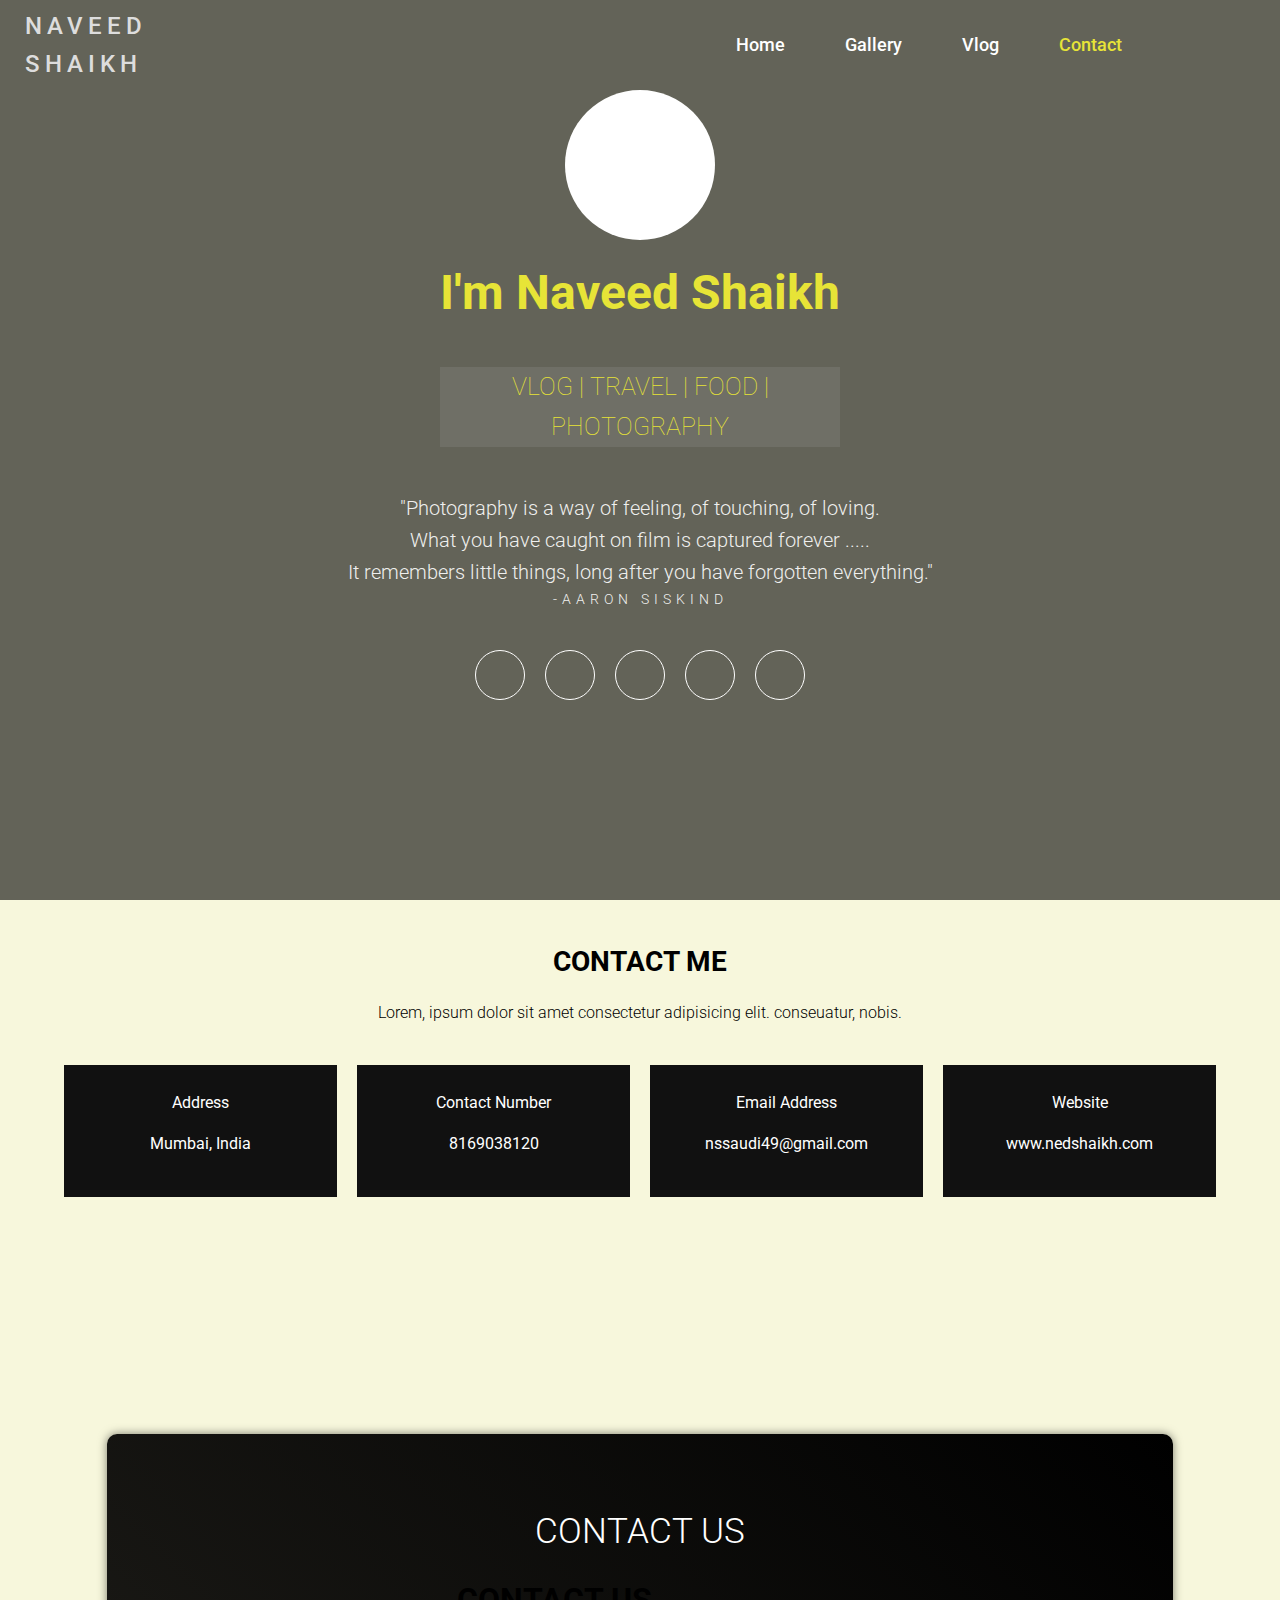
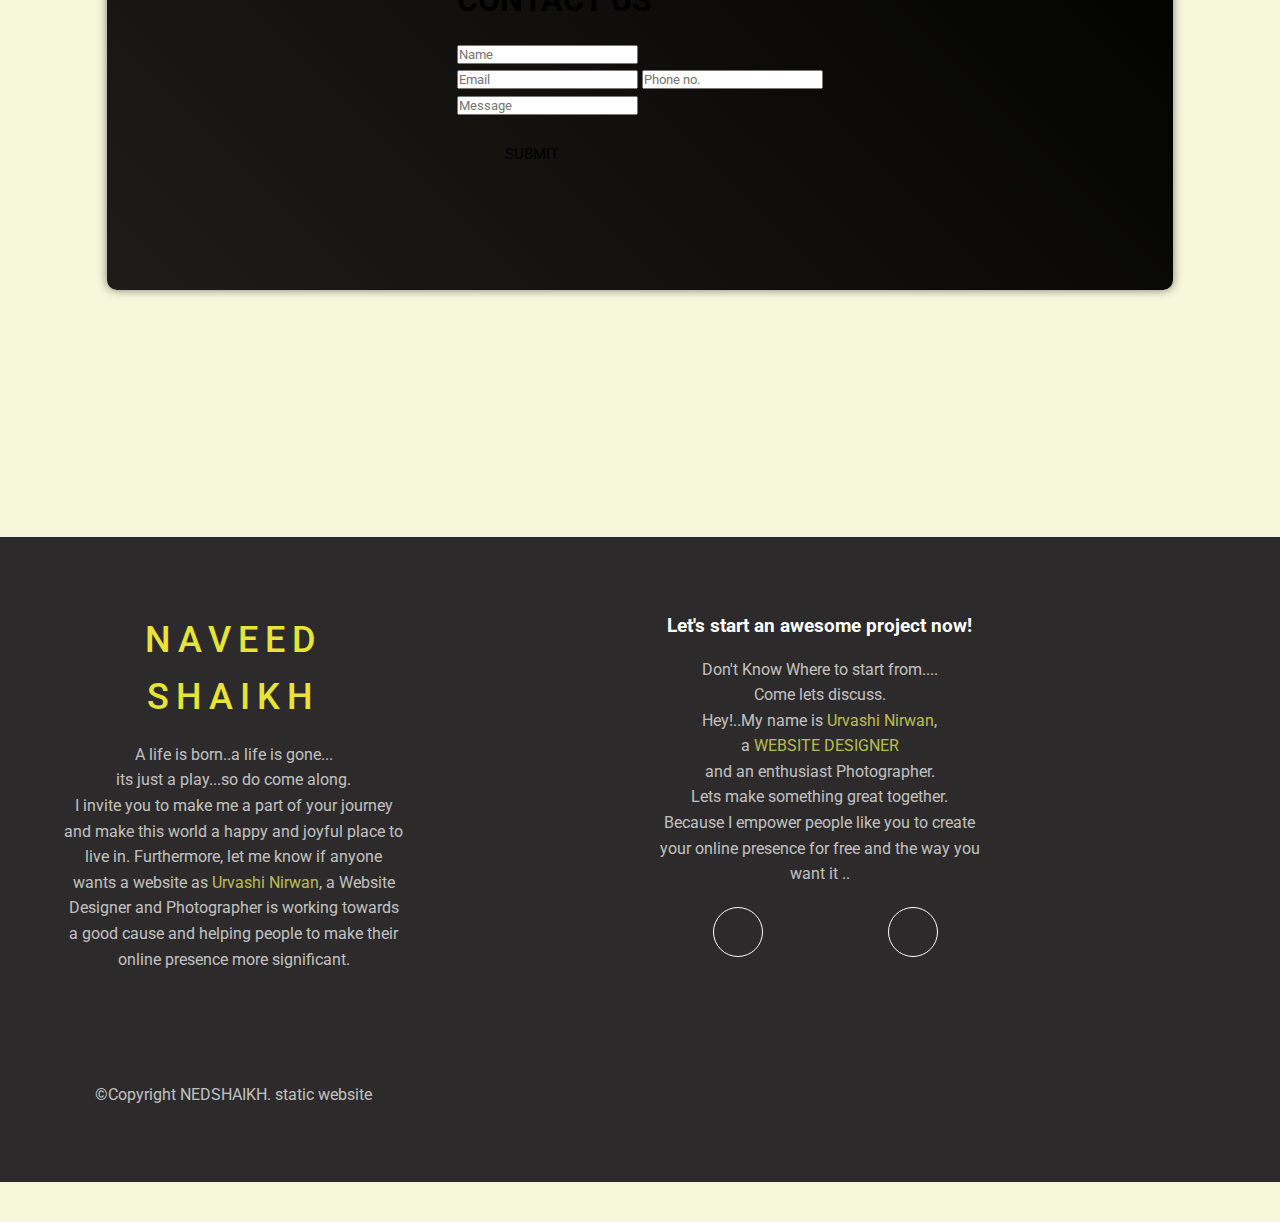
==== main/contact.html @ 2aa18879 "Add files via upload" ====
<!DOCTYPE html>
<html lang="en">
<head>
    <meta charset="UTF-8">
    <meta http-equiv="X-UA-Compatible" content="IE-edge">
    <meta name="viewport" content="width=device-width, initial-scale=1.0">
    <link rel="stylesheet" href="style.css">
    <link href="https://stackpath.bootstrapcdn.com/bootstrap/4.5.2/css/bootstrap.min.css">
    <script src="https://use.fontawesome.com/releases/v5.15.1/js/all.js" data-auto-replace-svg="nest"></script>
    <link rel="stylesheet" href="simplelightbox-master/dist/simple-lightbox.css">
    <scripttype="text/javascript"src="https://cdn.jsdelivr.net/npm/emailjs-com@2/dist/email.min.js"></script>
    <scripttype="text/javascript">
    </script>
    <script type="text/javascript">
        window.onload = function() {
            document.getElementById('contact-form').addEventListener('submit', function(event) {
                event.preventDefault();
                // generate a five digit number for the contact_number variable
                this.contact_number.value = Math.random() * 100000 | 0;
                // these IDs from the previous steps
                emailjs.sendForm('contact_service', 'contact_form', this)
                    .then(function() {
                        console.log('SUCCESS!');
                    }, function(error) {
                        console.log('FAILED...', error);
                    });
            });
        }
    </script>
    <title>Photography website </title>
</head>
<body>

    <!--header-->
    <header class="header">
        <div class="nav-section">
            <div class="brand-and-navBtn">
                 <span class="brand-name">
                    NAVEED SHAIKH
                 </span>
                 <span class="navBtn flex">
                    <i class="fas fa-bars"></i>
                 </span>
            </div>

            <!--navigation menu-->
            <nav class="top-nav">
                <ul>
                    <li><a href="index.html" >Home</a></li>
                    <li><a href="gallery.html" >Gallery</a></li>
                    <li><a href="vlog.html">Vlog</a></li>
                    <li><a href="contact.html" class="active">Contact</a></li>
                </ul>
            </nav>
            <span class="search-icon">
                <i class="fas fa-search"></i>
            </span>
        </div>

        <div class="container about">
            <div class="about-content">
                <div class="about-img flex">
                    <img src="images/dslr.jpeg" alt="photographer img">
                </div>
                <h2> I'm Naveed Shaikh</h2>
                <h3>VLOG | TRAVEL | FOOD | PHOTOGRAPHY </h3>
                <blockquote>
                    "Photography is a way of feeling, of touching, of loving.<br> What you have caught on film is captured forever .....<br> It remembers little things, long after you have forgotten everything."
                <span> -Aaron Siskind</span>
                </blockquote>
            </div>

            <div class="social-icons">
                <ul>
                    <li>
                        <a href="https://www.youtube.com/redirect?event=channel_description&redir_token=[base64]&q=https%3A%2F%2Fwww.facebook.com%2Fnaveed.shaikh.7399786"><i class="fab fa-facebook"></i></a>
                    </li>
                    <li>
                        <a href="https://instagram.com/nedshaikh001?igshid=13ucnyehklk3j"><i class="fab fa-instagram"></i></a>
                    </li>
                    <li>
                        <a href="https://www.youtube.com/channel/UCHFwJoXfTNstQt2QRlYrddA"><i class="fab fa-youtube"></i></a>
                    </li>
                    <li>
                        <a href="https://twitter.com/iamned001?s=08"><i class="fab fa-twitter"></i></a>
                    </li>
                    <li>
                        <a href="mailto:nssaudi49@gmail.com"><i class="fas fa-envelope"></i></a>
                    </li>
                </ul>
            </div>
        </div>
    </header>
    <!--end of header-->

     <!--main-->
     <section class="section-five">
     <div class="container">
        <div class="contact-top">
            <h3>CONTACT ME</h3>
            <p> Lorem, ipsum dolor sit amet consectetur 
             adipisicing elit. conseuatur, nobis.</p>
       </div>
       
       <div class="contact-middle">
            <div>
                <span class="contact-icon">
                 <i class="fas fa-map-signs"></i>
                </span>
                <span>Address</span>
                <p><a href="https://goo.gl/maps/6Jg5bJW5Yo6ooyvH7">Mumbai, India</a></p>
            </div>

            <div>
                <span class="contact-icon">
                 <i class="fas fa-phone"></i>
                </span>
                <span>Contact Number</span>
                <a class="phone" href="tel:8169038120"><p>8169038120</p></a>
            </div>

            <div>
                <span class="contact-icon">
                 <i class="fas fa-paper-plane"></i>
                </span>
                <span>Email Address</span>
                <p><a href="mailto:nssaudi49@gmail.com">nssaudi49@gmail.com</a></p>
            </div>
            
            <div>
                <span class="contact-icon">
                 <i class="fas fa-globe"></i>
                </span>
                <span>Website</span>
                <p>www.nedshaikh.com</p>
            </div>
       </div>
    </div>
    
       <div class="contaniner">
           <div class="form_container">
            <div class="heading">
                <h2>Contact us</h2>
            </div>

            
            <div class="login-box">
                <h1>CONTACT US</h1>
                    <div class="textbox">
                       <i class="fa fa-user" aria-hidden="true"></i>
                    <input type="text" name="" value="" placeholder="Name" required="required">
                    </div>
                
                    <div class="textbox">
                        <i class="fas fa-envelope" aria-hidden="true"></i>
                    <input type="email" name="" value="" placeholder="Email" required="required>
                    </div>

                    <div class="textbox">
                        <i class="fa fa-phone" aria-hidden="true"></i>
                    <input type="tel" name="" value="" placeholder="Phone no.">
                    </div>

                    <div class="textbox">
                        <i class="fas fa-edit" aria-hidden="true"></i>
                    <input type="text" name="" value="" placeholder="Message">
                    </div>
                
                <input class="btn" type="button" name="" value="Submit" placeholder="">
                  
                    
                </div>
                
                <!--<form>
                <div class="input_box">
                   <span class="icon"><i class="fa fa-user"></i></span>
                   <input type="text" name="" placeholder="Name" required="required">
                </div>

                <div class="input_box">
                    <span class="icon"><i class="fas fa-envelope"></i></span>
                    <input type="email" name="" placeholder="Email" required="required">
                 </div>

                 <div class="input_box">
                    <span class="icon"><i class="fa fa-phone"></i></span>
                    <input type="tel" name="" placeholder="phone no." required="required">
                 </div>

                 <div class="input_box">
                    <span class="icon"><i class="fa fa-edit"></i></span>
                    <textarea rows="5" type="text" placeholder="Message" required="required"></textarea>
                 </div>
                 
                 <div class="submit">
                    <button type="submit">SUBMIT</button>
                 </div>


            </form>-->
           </div>

       </div>    

        
        
     
        
    <!--end of main-->

    <!--footer-->
        <footer class="footer">
            <footer class="footer-container container">
                <div>
                    <h2>NAVEED SHAIKH</h2>
                    <p>A life is born..a life is gone...<br> its just a play...so do come along.<br>I invite you to make me a part 
                        of your journey and make this world a happy and joyful place to live in. Furthermore, let me know if anyone wants a website as <a href="https://www.instagram.com/_minirwan_photography/"><span>Urvashi Nirwan</span></a>, a Website Designer and Photographer is working towards a good cause and helping people to make their online presence more significant. </p>
                </div>
                <div>
                   <!-- <div class="container about">
                        <div class="about-content">
                            <div class="about-img flex">
                                <img src="images/1.jpg" alt="Website designer img">
                            </div>
                            </div>
                            </div>-->
                     <h3>Let's start an awesome project now!</h3>
                    <p>Don't Know Where to start from....<br>Come lets discuss.<br>
                        Hey!..My name is <span>Urvashi Nirwan</span>,<br> a <span>WEBSITE DESIGNER</span> <br>and an enthusiast Photographer.<br>
                        Lets make something great together.<br> Because I empower people like you to create<br> your online presence for free and the way you want it ..</p>
                    
                    <div class="icons">
                        <ul>
                        <li><a href="https://www.instagram.com/_minirwan_photography/"><i class="fab fa-instagram"></i></a></li>
                        <li><a href="mailto:urvashinirwan6@gmail.com"><i class="fas fa-envelope"></i></a></li>
                        </ul>
                    </div>
                </div>
                 <div>
                    <p>&copy;Copyright NEDSHAIKH. static website</p>
                </div>
            </footer>
        </footer>
    <!--end of footer-->
    

    <script src="script.js"></script>
</body>
</html>



















<!--
We Believe Great Designs
Make Great Business
Professional creativity clean featured website templates for your business. Let's start an awesome project now.
Don't Know Where to start from
Join Us
Lets make something great together
We empower the people like you to create your online presence for free and exactly the way you want it .
I believe in passionate people . No matter hoe their background and years of experience.
.contact-top{
    text-align: center;
}
.contact-top h3{
    font-size: 28px;
}
.contact-top p{
    font-weight: 300;
    width: 70%;
    margin: 0 auto;
}
.contact-middle div{
    text-align: center;
    padding: 25px 0;
    background: var(--dark);
    color: #fff;
}
.contact-middle div a
{
    color: #fff;
    text-decoration: none;
}
.contact-middle div span
{
    display: block;
}
.contact-icon
{
    font-size: 30px;
}
.contact-middle div span:nth-child(2)
{
    font-size: 18px;
    font-weight: bold;
}
.contact-middle div p
{
    font-weight: 300;
    opacity: 0.7;
}
.contact-bottom
{
    margin-top: 50px!important;
    background-color: #000000;
}
.contact-bottom .form
{
    padding: 0 20px;
}-->
 <!--<div class="contact-bottom">   
            </div>
            <section class="section-one">
                <div class="container">
                    <div class="sec-one-left">
                        <form class="form">
                            <input type="text" placeholder="Your Name">
                            <input type="email" placeholder="Your Email">
                            <input type="text" placeholder="Subject">
                            <textarea rows="" placeholder="Message">
                            </textarea>
                            <input type="submit" class="btn" value="Send Message">
                          </form> 
                    </div>  
                    </div>
                </section>
            
            
            .contaniner
{
    width: 100%;
    height:100vh ;
    display: flex;
    justify-content: center;
    align-items: center;
    background-image: linear-gradient(rgba(0,0,0,0.5)),(rgba(56, 53, 53, 0.5));
    background-size: cover;
    background-position: center;
}
.contaniner .form_container
{
    padding: 150px 350px 100px 350px;
    background-image: linear-gradient(45deg, rgb(29, 28, 24), #000);
    border-radius:10px ;
    box-shadow: 0 0 10px 0 rgba(0, 0, 0, 0.5);
    margin-bottom: 50px;
}
.contaniner .form_container .heading h2
{
    text-align: center;
    text-transform: uppercase;
    font-size: 35px;
    margin-top:-80px;
    font-weight: 300;
    color: #fff;
}
.contaniner .form_container .input_box
{
    width:100%;
    background: transparent;
    border: 2px solid rgb(219, 219, 219);
    color:#fff;
    margin-bottom: 20px;
    font-size: 13px;
    padding: 4px 0px 4px 25px;
    height: 33px;
    transition: 0.8s all;
    border: none;
}
.contaniner .form_container .input_box textarea
{
    background: transparent;
    width: 100%;
    border: none;
    border-bottom: 2px solid rgb(219, 219, 219);
    color: #fff;
    margin-bottom: 20px;
     font-size: 13px;
    padding: 4px 0px 4px 25px;
    transition: 0.8s all;
}
.contaniner .form_container .input_box:focus,
.contaniner .form_container .input_box textarea:focus
{
    outline: none;
    border-color: #fff;
}
.contaniner .form_container .input_box .icon
{
    height: 33px;
    color: #fff;
    line-height: 33px;
    margin-bottom: 50px;
}
.contaniner .form_container.submit
{
    border: none;
    outline: none;
    width: 100%;
    color: #555;
    text-transform: uppercase;
    font-weight: bold;
    cursor: pointer;
    margin: auto;
    text-align: right;
}-->
---- main/style.css ----
@import url('https://fonts.googleapis.com/css2?family=Roboto:wght@300;400;500;700&display=swap');

:root
{
        --white:#ddd;
        --dark:#111;
        --darkGrey:#474b4f;
        --lightGrey:#6b6e70;
        --lightyellow: rgb(231, 228, 55);
        --darkGreen: #f4f768;
        --transition: all 0.5 ease;
}

*
{
    padding:0;
    margin: 0;
    box-sizing: border-box;
    font-family: 'Roboto', sans-serif;
}
body
{
    line-height: 1.6;
    background-color: #f7f7dc;
}
img
{
    width: 100%;
    display: block;
}
ul li
{
    list-style: none;
}
a
{
    text-decoration: none;
    color: #000;
}
h1, h2, h3, h4, h5, h6, p
{
    margin:15px 0;
}


/**********************Utility Classes********************************/ 
.flex
{
    display:flex;
    justify-content: center;
    align-items: center;
}
.container
{
    width: 90vw;
    margin: 0 auto;
}
.btn
{
    background: var(--darkyellow);
    display: block;
    border: none;
    width: 150px;
    text-align: center;
    color: var(--darkyellow);
    text-transform: uppercase;
    background: transparent;
    font-size: 15px;
    padding: 12px;
    border: 2px solid var(--darkyellow);
    border-radius: 25px;
    margin: 15px 0;
    transition: var (--transition);
}
.btn:hover
{
    background: var(--darkyellow);
    color: #fff;
}
.active
{
    color: var(--lightyellow)!important;
}

/***************************end of utility classes*************************************/

/*****************************Header styling***********************************/
.header
{
    min-height: 100vh;
    background: linear-gradient(rgba(0,0,0,0.6),rgba(0,0,0,0.6)), url("images/ab.jpg") center/cover no-repeat;
    color: #fff;
}
.top-nav a
{
    color: #fff;
}
.brand-and-navBtn
{
    background:#000;
    position: relative;
    z-index: 999;
    height: 90px;
    display: flex;
    justify-content: space-between;
    align-items: center;
    font-weight: 500;
    font-size: 24px;
    padding: 15px 25px;
    color: var(--white);
}
.brand-name
{
    letter-spacing: 5px;
    cursor: pointer ;
}
.navBtn
{
    width: 40px;
    height: 40px;
    border: 1px solid var(--white);
    cursor: pointer;
}
.navBtn:hover
{
    background:#fff;
    color: #000;
    transition:var(--transition);
}
.top-nav
{
    background: #000;
    transform: translateY(-600px);
    transition: var(--transition);
}
.showNav
{
    transform: translateY(0);
}
.search-icon
{
    display:none ;
}
.top-nav ul li
{
    padding: 10px 0 ;
}
.top-nav ul a 
{
    position: relative;
    font-weight: 500;
    font-size: 18px;
    text-align: center;
    display: block;
}
.top-nav ul a::after
{
    content: "";
    height: 2px;
    width: 0;
    background: var(--lightyellow);
    position: absolute;
    left: 50%;
    bottom: -5px;
    transform: translateX(-50%);
    transition: var(--transition );
}
.top-nav ul a:hover::after
{
    width: 100px;
}
.about
{
    margin-top: -160px;
}
.about-content img 
{
    width: 140px;
    height: 140px;
    border-radius: 50%;
}
.about-img
{
    background: #fff;
    width: 150px;
    height: 150px;
    margin: 0 auto;
    border-radius: 50%;
}
.about-content h2
{
     font-size: 48px;
     text-align: center;
     margin-bottom: 35px;
     color: var(--lightyellow);
}
.about-content h3
{
    color: var(--lightyellow);
    font-size: 25px;
    font-weight: 100;
    background: rgba(225,225,225,0.1);
    width: 400px;
    margin: 35px auto;
    text-align: center;
}
blockquote
{
    font-size: 20px;
    font-weight: 300;
    opacity: 0.9;
    width: 60vw;
    margin: 45px auto 15px auto;
    text-align: center;
}
blockquote span
{
    font-size: 14px;
    text-transform: uppercase;
    color: var(--darkyellow);
    font-weight: 300;
    letter-spacing: 5px;
    display: block;
}
.social-icons
{
    width: 350px;
    margin: 40px auto 0 auto;
    padding-bottom: 30px;
}
.social-icons ul a
{
    color: #fff;
    font-size: 30px;
    display: block;
    width: 50px;
    height: 50px;
    border: 1px solid#fff;
    border-radius: 50%;
    justify-content: center;
    display: flex;
    align-items: center;
    transition: var(--transition);
}
.social-icons ul 
{
    display: flex;
    justify-content: space-around;
}
.social-icons ul a :hover
{
    background:var(--lightyellow );
    border-color: var(--lightyellow);
    color: var(--darkGrey);
    width: 50px;
    border-radius: 25px;
    position: relative;
}

/******************************end of header**********************************/

/******************************main section**********************************/

/***************************index.html*************************************/

/*section one*/
.section-one
{
    margin: 40px 0;
    min-height: 100vh;
}
.sec-one-left
{
    height: 100vh;
    background: url(images/g.jpg) center/cover no-repeat;
    box-shadow: 0px 0px 14px -1px rgba(0,0,0,0.75);
    -webkit-box-shadow: 0px 0px 14px -1px rgba(0,0,0,0.75);
    -moz-box-shadow: 0px 0px 14px -1px rgba(0,0,0,0.75);

}
.sec-one-left div
{
    color: #fff;
    display: flex;
    justify-content: flex-end;
    flex-direction: column;
    padding: 30px;
    height: 100%;
}
.sec-one-left div h3
{
    font-size: 30px;
    opacity: 0.9;
    color: #fff;
}
.sec-one-left div h4
{
    font-size: 20px;
}
.sec-one-right h3
{
    color: var(--lightGrey);
    font-size: 30px;
    font-weight: 500;
}
.sec-one-right >h3
{
    text-align: center;
}
.sec-one-right p
{
    font-weight: 500;
    margin-bottom: 30px;
    color: var(--lightGrey);
}
.work-content
{
    margin: 20px 0;
}
.work-imgs
{
    display: grid;
    grid-template-columns: repeat(2, 1fr);
    grid-column-gap: 20px;
}
.work-img-1
{
    background: linear-gradient(rgba(0,0,0,0), rgba(0,0,0,0.6)), url(images/a.jpg) center/cover no-repeat;
    height: 400px;
    transition: var(--transition);
}
.work-img-2
{
    background: linear-gradient(rgba(0,0,0,0), rgba(0,0,0,0.6)), url(images/b.jpg) center/cover no-repeat;
    height: 400px;
    transition: var(--transition);
}
.work-imgs div:hover
{
    box-shadow: 0 0 8px #000;
    -webkit-box-shadow: 0 0 8px #000;
    -moz-box-shadow: 0 0 8px #000;
}

/*section two*/
.section-two
{
    margin: 40px 0;
}
.section-two h2
{
    text-align: center;
    font-size: 40px;
}
.section-two span
{
    color: var(--darkGrey);
    display: block;
    text-align: center;
    font-size: 26px;
    margin-bottom: 30px;
}
.insta-imgs
{
    display: grid;
    grid-template-columns: repeat(2, 1fr);
}
.insta-imgs >div
{
    position: relative;
    border: 10px solid transparent;
}
.icon-overlay-flex
{
    position: absolute;
    top: 0px;
    left: 0;
    width: 100%;
    height: 100%;
    color: #fff;
    border: 2px solid whitesmoke;
    font-size: 50px;
    background: rgba(41, 41, 38, 0.4);
    opacity: 0;
    transition: var(--transition);
}
.insta-imgs > div:hover .icon-overlay-flex
{
    opacity: 1 ;
}

/*************************end of index***************************************/



/***************************gallery.html*************************************/

/*section three*/
.section-three
{
    margin: 40px 0;
}
.single-img
{
    position: relative;
    margin: 10px;
}
.single-img-content
{
    position: absolute;
    bottom: 0;
    left: 0;
    right: 0;
    color: #fff;
    padding: 5px 30px;
    background-color: rgba(0, 0, 0, 0.7);
}
.single-img-content h3
{
    font-size: 18px;
    font-weight: 300;
    text-transform: uppercase;

}

/*************************end of gallery.html***************************************/


/*******************************blog.html*********************************/

/*********section four***************/
.section-four
{
    margin: 20px 0;
}
.blog
{
    margin: 20px;
}
.blog-content
{
   background: var(--dark);
   border:solid 1.5px var(--darkyellow);
   width: 360px;
   height:105px;
}
.blog-content p
{
    padding: 8px;
    color:#fff;
}
.blog-span
{
    display: block;
}
.badge
{
    background: var(--lightyellow);
    width: 100px;
    padding: 5px 0;
    color:#fff;
    border-radius: 5px 0;
    text-align: center;
    margin-bottom: 8px;
}

.misc-info
{
    font-size: 14px;
    color: #fff;
    margin-top: 16px;
}
.blog-title
{
    font-size: 20px;
    font-weight: 900;
}
.blog-text
{
    font-weight: 300;
}

/*******************************end of blog.html*********************************/

/*******************************contact.html*********************************/

/*****section five*******/
.section-five{
    margin: 40px 0;
}
.section-five .container div{
    margin: 20px 0;
}
.contact-top{
    text-align: center;
}
.contact-top h3{
    font-size: 28px;
}
.contact-top p{
    font-weight: 300;
    width: 70%;
    margin: 0 auto;
}
.contact-middle div{
    text-align: center;
    padding: 25px 0;
    background: var(--dark);
    color: #fff;
}
.contact-middle div a
{
    color: #fff;
    text-decoration: none;
}
.contact-middle div span
{
    display: block;
}



.contaniner
{
    width: 100%;
    height:100vh ;
    display: flex;
    justify-content: center;
    align-items: center;
    background-image: linear-gradient(rgba(0,0,0,0.5)),(rgba(56, 53, 53, 0.5));
    background-size: cover;
    background-position: center;
}
.contaniner .form_container
{
    padding: 150px 350px 100px 350px;
    background-image: linear-gradient(45deg, rgb(29, 28, 24), #000);
    border-radius:10px ;
    box-shadow: 0 0 10px 0 rgba(0, 0, 0, 0.5);
    margin-bottom: 50px;
}
.contaniner .form_container .heading h2
{
    text-align: center;
    text-transform: uppercase;
    font-size: 35px;
    margin-top:-80px;
    font-weight: 300;
    color: #fff;
}
.contaniner .form_container .input_box
{
    width:100%;
    background: transparent;
    border: 2px solid rgb(219, 219, 219);
    color:#fff;
    margin-bottom: 20px;
    font-size: 13px;
    padding: 4px 0px 4px 25px;
    height: 33px;
    transition: 0.8s all;
    border: none;
}
.contaniner .form_container .input_box textarea
{
    background: transparent;
    width: 100%;
    border: none;
    border-bottom: 2px solid rgb(219, 219, 219);
    color: #fff;
    margin-bottom: 20px;
     font-size: 13px;
    padding: 4px 0px 4px 25px;
    transition: 0.8s all;
}
.contaniner .form_container .input_box:focus,
.contaniner .form_container .input_box textarea:focus
{
    outline: none;
    border-color: #fff;
}
.contaniner .form_container .input_box .icon
{
    height: 33px;
    color: #fff;
    line-height: 33px;
    margin-bott
}
.contaniner .form_container.submit
{
    border: none;
    outline: none;
    width: 100%;
    color: #555;
    text-transform: uppercase;
    font-weight: bold;
    cursor: pointer;
    margin: auto;
    text-align: right;
}
/*******************************end of contact.html*********************************/

/*******************************footer styling*********************************/
.footer
{
    background:rgb(44, 42, 42);
    color: #fff;
    padding: 40px 0;
    text-align: center;
}
.footer-container > div
{
    margin: 40px 0;
}
.footer-container h2
{
    color: var(--lightyellow);
    font-size: 36px;
    font-weight: 500;
    letter-spacing: 7px;
}
.footer-container p
{
    opacity: 0.7;
}
.footer-container p span
{
    color: var(--darkGreen);
    opacity: 1;
}
.subs
{
    background: #000;
    width: 350px;
    color: #fff;
    display: flex;
    justify-content: space-between;
    align-items: center;
    margin: 30px auto;    
}
.subs i
{
    font-size: 26px;
    flex: 10%;
    display:block;
}
.subs input
{
    flex: 60%;
    background: transparent;
    border: none;
    font-size: 16px;
    padding: 0 5px;
    outline: 0;
    color: #fff;    
}
.subs button
{
    flex: 30%;
    font-size: 16px;
    padding: 15px 0px;
    font-weight: bold;
    background: var(--lightyellow);
    border: none;
    transition: var(--transition);
    cursor: pointer;
}
.subs button:hover
{
    color: #fff;
}

.footer > p
{
    text-align: center;
    font-size: 14px;
}
.icons
{
    width: 350px;
    margin: 40px auto 0 auto;
    padding-bottom: 30px;
}
.icons ul a
{
    color: #fff;
    font-size: 30px;
    display: block;
    width: 50px;
    height: 50px;
    border: 1px solid#fff;
    border-radius: 50%;
    justify-content: center;
    display: flex;
    align-items: center;
    transition: var(--transition);
}
.icons ul 
{
    display: flex;
    justify-content: space-around;
}
.icons ul a :hover
{
    background:var(--lightyellow );
    border-color: var(--lightyellow);
    color: var(--darkGrey);
    width: 50px;
    border-radius: 25px;
    position: relative;
}


/*******************************end of footer styling*********************************/

/*******************************media queries*********************************/

@media screen and (min-width:678px)
{
     /* section five */
     .contact-middle
     {
         display: grid;
         grid-template-columns: repeat(2, 1fr);
         grid-column-gap: 20px;
     }
}

@media screen and (min-width:800px)
{
    /*section two*/
    .insta-imgs
    {
        grid-template-columns: repeat(4, 1fr);
    }

    /*section three*/
    .gallery
    {
        display: grid;
        grid-template-columns: repeat(2, 1fr); 
    }
    /*section four*/
    .blog-wrapper-sm
    {
        display: grid;
        grid-template-columns: repeat(3, 1fr);
        gap: 20px;
    }
}

@media screen and (min-width:992px)
{
    /*header & footer*/
    .nav-section
    {
        display: flex;
        justify-content: space-between;
    }
    .navBtn
    {
        display: none;
    }
    .brand-and-navBtn
    {
        flex: 0 0 10%;
        background: none;
    }
    .top-nav
    {
        flex: 0 1 80%;
        display: flex;
        justify-content: flex-end;
        align-items: center;
        transition: transform 0s ease;
        transform: translateY(0);
        background: transparent;
    }
    .top-nav ul
    {
        display: flex;
    }
    .top-nav ul li
    {
        margin-left: 30px;
        margin-right: 30px;
    }
    .about
    {
        margin-top: 0;
    }
    .search-icon
    {
        justify-content: center;
        display: block;
        display: flex;
        flex: 0 0 10%;
        font-size: 24px;
        align-items: center;
        cursor: pointer;
        transition: var(--transition);

    }
    .search-icon i:hover
    {
        transform: scale(1.2);
    }


     /* section five */
     .contact-middle{
        grid-template-columns: repeat(4, 1fr);
    }
    .contact-bottom{
        display: grid;
        grid-template-columns: repeat(2, 1fr);
        grid-column-gap: 40px;
    }
}
@media screen and (min-width:1000px)
{
    /*section one*/
    .section-one .container
    {
        display: grid;
        grid-template-columns: repeat(2, 1fr);
        grid-column-gap: 50px;
    }
    .sec-one-left
    {
        align-self: center;
    }
    .work-content
    {
        margin-top: 0;
    }
    .sec-one-left
    {
        height: 100%;
    }


    /*section four*/
    .blog-wrapper-lg
    {
        display: grid;
        grid-template-columns: repeat(4, 1fr);
        gap: 20px;
    }

    /*footer*/
    .footer-container
    {
        display: grid;
        grid-template-columns: repeat(2, 1fr);
        gap: 20px;
    }

}
    @media screen and (min-width:1200px)
    {
        /*footer*/
        .footer-container > div
        {
            width: 60%;
            margin-left: auto;
            margin-right: auto;
        }
        /*section three*/
        .gallery
        {
            grid-template-columns: repeat(3, 1fr);
        }
    }
    @media screen and (min-width:1400px)
    {
        /*section four*/
        .blog-wrapper-sm
        {
           grid-template-columns: repeat(4, 1fr); 
        }

        /************extra small sized screen************/
    }
    @media screen and (max-width: 500px){
        /* overall styling */
        .header{
            padding-bottom: 30px;
        }
        .social-icons{
            display: none;
        }
        .about-content h3{
            width: 100%;
        }
        .about-content blockquote{
            font-size: 16px;
            width: 100%;
        }
        .subs{
            width: 280px;
        }
        .subs i{
            display: none;
        }
        .subs input{
            width: 100%;
        }
        .subs button{
            padding-left: 8px;
            padding-right: 8px;
        }
        h2{
            font-size: 30px!important;
        }
        h3{
            font-size: 20px!important;
        }
        p{
            font-size: 15px;
        }
        .btn{
            font-size: 14px;
            padding: 8px 0;
        }
        .work-imgs{
            grid-template-columns: 1fr;
            grid-row-gap: 20px;
        }
    }
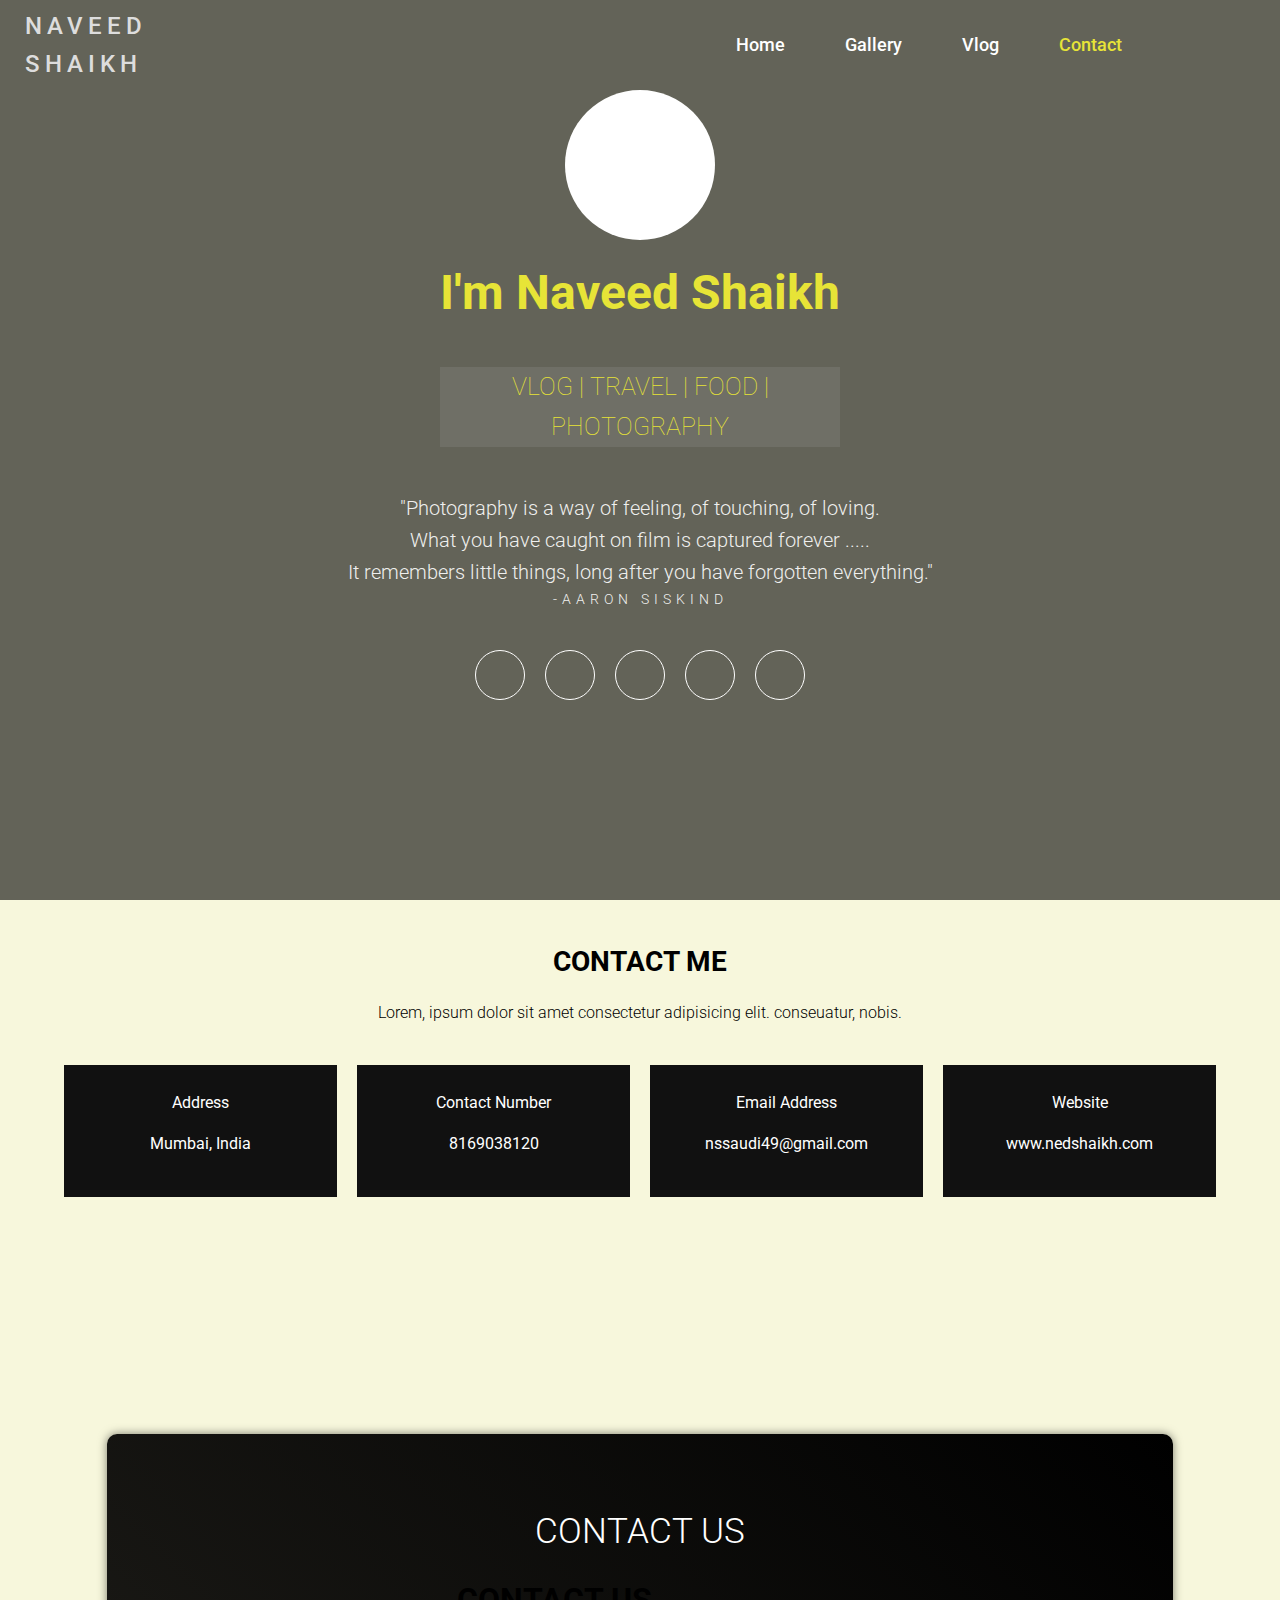
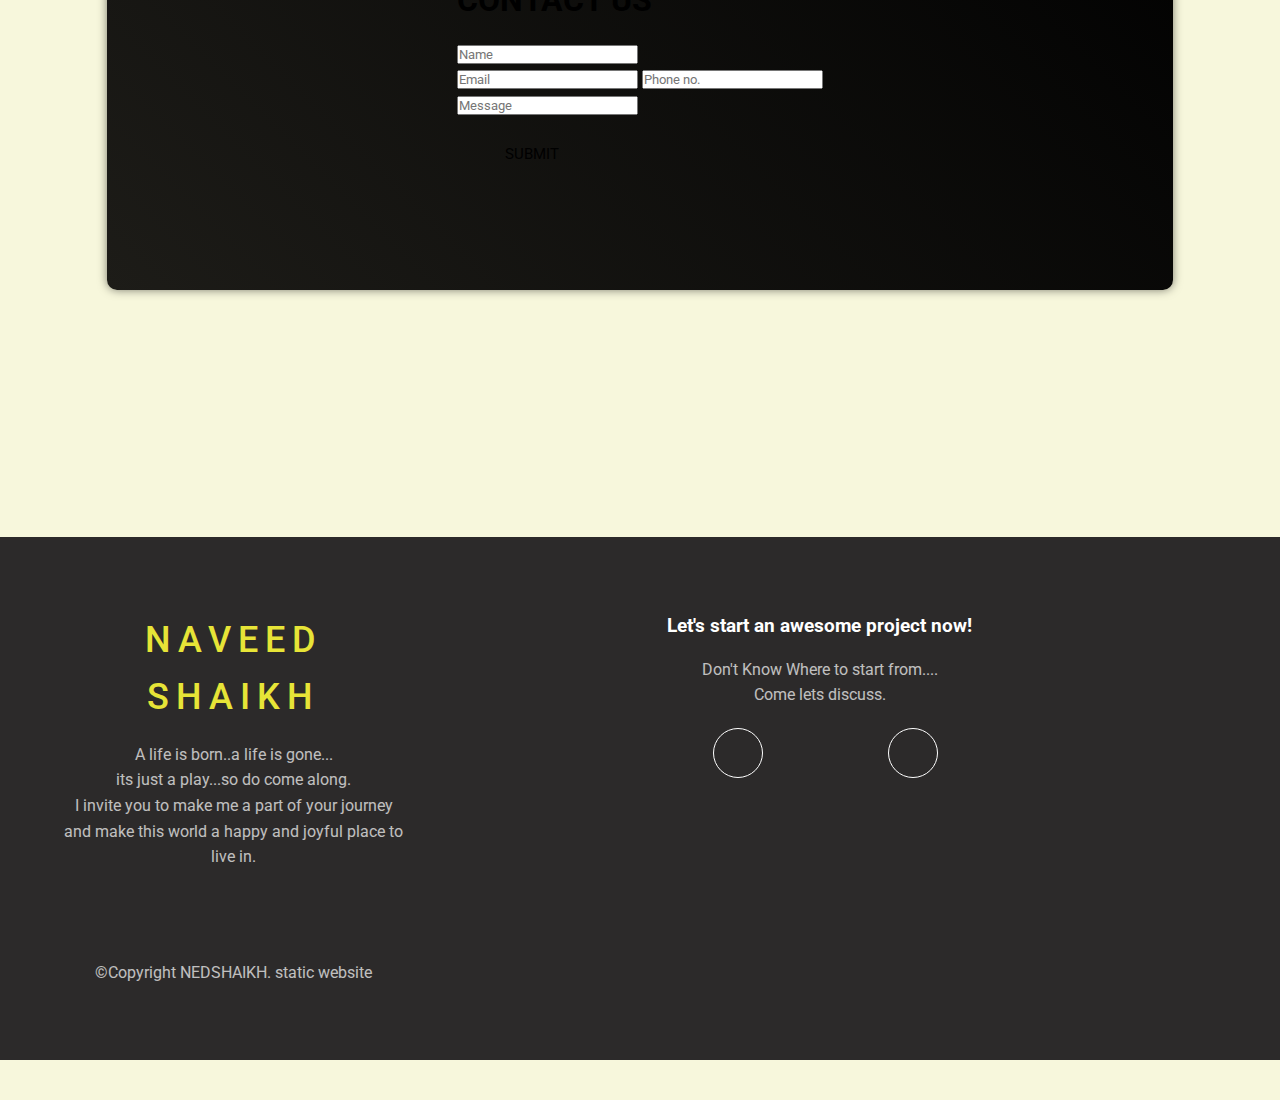
==== commit 0c03e509: "Update contact.html" ====
--- a/main/contact.html
+++ b/main/contact.html
@@ -214,7 +214,7 @@
                 <div>
                     <h2>NAVEED SHAIKH</h2>
                     <p>A life is born..a life is gone...<br> its just a play...so do come along.<br>I invite you to make me a part 
-                        of your journey and make this world a happy and joyful place to live in. Furthermore, let me know if anyone wants a website as <a href="https://www.instagram.com/_minirwan_photography/"><span>Urvashi Nirwan</span></a>, a Website Designer and Photographer is working towards a good cause and helping people to make their online presence more significant. </p>
+                        of your journey and make this world a happy and joyful place to live in.  </p>
                 </div>
                 <div>
                    <!-- <div class="container about">
@@ -226,8 +226,7 @@
                             </div>-->
                      <h3>Let's start an awesome project now!</h3>
                     <p>Don't Know Where to start from....<br>Come lets discuss.<br>
-                        Hey!..My name is <span>Urvashi Nirwan</span>,<br> a <span>WEBSITE DESIGNER</span> <br>and an enthusiast Photographer.<br>
-                        Lets make something great together.<br> Because I empower people like you to create<br> your online presence for free and the way you want it ..</p>
+                       
                     
                     <div class="icons">
                         <ul>
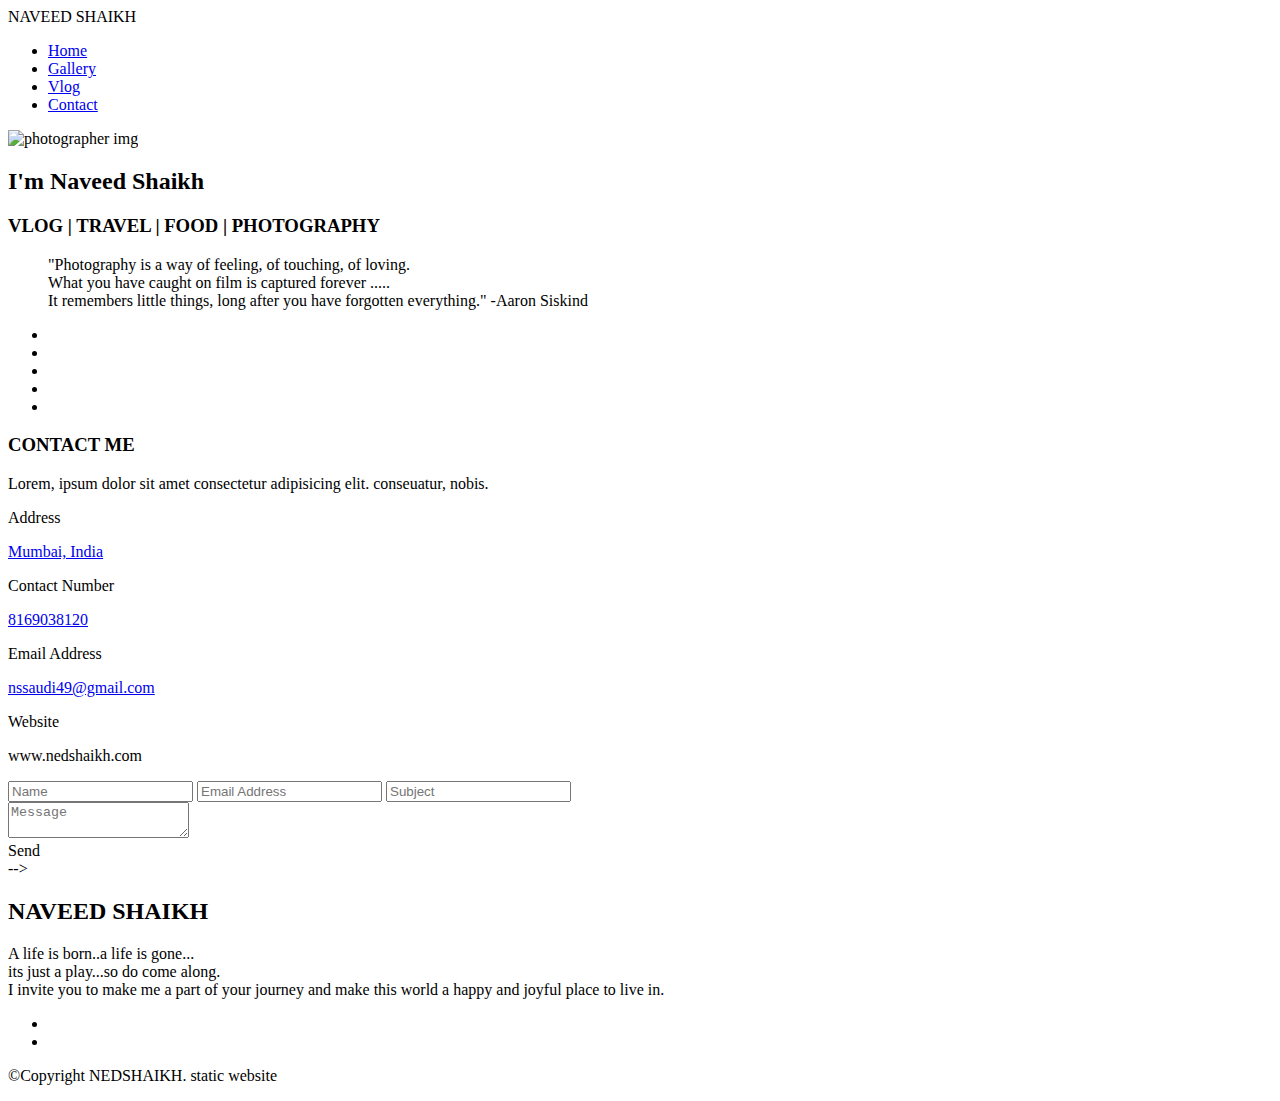
==== commit e6afa6fb: "Update contact.html" ====
--- a/main/contact.html
+++ b/main/contact.html
@@ -4,7 +4,7 @@
     <meta charset="UTF-8">
     <meta http-equiv="X-UA-Compatible" content="IE-edge">
     <meta name="viewport" content="width=device-width, initial-scale=1.0">
-    <link rel="stylesheet" href="style.css">
+    <link rel="stylesheet" href="Cstyle.css">
     <link href="https://stackpath.bootstrapcdn.com/bootstrap/4.5.2/css/bootstrap.min.css">
     <script src="https://use.fontawesome.com/releases/v5.15.1/js/all.js" data-auto-replace-svg="nest"></script>
     <link rel="stylesheet" href="simplelightbox-master/dist/simple-lightbox.css">
@@ -136,75 +136,22 @@
             </div>
        </div>
     </div>
-    
-       <div class="contaniner">
-           <div class="form_container">
-            <div class="heading">
-                <h2>Contact us</h2>
+
+    <div class="wrapper">
+        <div class="contact-form">
+            <div class="input-fields">
+                <input type="text" class="input" placeholder="Name">
+                <input type="text" class="input" placeholder="Email Address">
+                <input type="text" class="input" placeholder="Subject">
             </div>
 
-            
-            <div class="login-box">
-                <h1>CONTACT US</h1>
-                    <div class="textbox">
-                       <i class="fa fa-user" aria-hidden="true"></i>
-                    <input type="text" name="" value="" placeholder="Name" required="required">
-                    </div>
-                
-                    <div class="textbox">
-                        <i class="fas fa-envelope" aria-hidden="true"></i>
-                    <input type="email" name="" value="" placeholder="Email" required="required>
-                    </div>
-
-                    <div class="textbox">
-                        <i class="fa fa-phone" aria-hidden="true"></i>
-                    <input type="tel" name="" value="" placeholder="Phone no.">
-                    </div>
-
-                    <div class="textbox">
-                        <i class="fas fa-edit" aria-hidden="true"></i>
-                    <input type="text" name="" value="" placeholder="Message">
-                    </div>
-                
-                <input class="btn" type="button" name="" value="Submit" placeholder="">
-                  
-                    
-                </div>
-                
-                <!--<form>
-                <div class="input_box">
-                   <span class="icon"><i class="fa fa-user"></i></span>
-                   <input type="text" name="" placeholder="Name" required="required">
-                </div>
-
-                <div class="input_box">
-                    <span class="icon"><i class="fas fa-envelope"></i></span>
-                    <input type="email" name="" placeholder="Email" required="required">
-                 </div>
-
-                 <div class="input_box">
-                    <span class="icon"><i class="fa fa-phone"></i></span>
-                    <input type="tel" name="" placeholder="phone no." required="required">
-                 </div>
-
-                 <div class="input_box">
-                    <span class="icon"><i class="fa fa-edit"></i></span>
-                    <textarea rows="5" type="text" placeholder="Message" required="required"></textarea>
-                 </div>
-                 
-                 <div class="submit">
-                    <button type="submit">SUBMIT</button>
-                 </div>
-
-
+            <div class="msg">
+                <textarea placeholder="Message"></textarea>
+                <div class="btn">Send</div>
+            </div>
+        </div>
+    </div>
             </form>-->
-           </div>
-
-       </div>    
-
-        
-        
-     
         
     <!--end of main-->
 
@@ -217,16 +164,7 @@
                         of your journey and make this world a happy and joyful place to live in.  </p>
                 </div>
                 <div>
-                   <!-- <div class="container about">
-                        <div class="about-content">
-                            <div class="about-img flex">
-                                <img src="images/1.jpg" alt="Website designer img">
-                            </div>
-                            </div>
-                            </div>-->
-                     <h3>Let's start an awesome project now!</h3>
-                    <p>Don't Know Where to start from....<br>Come lets discuss.<br>
-                       
+                    </p>
                     
                     <div class="icons">
                         <ul>
@@ -249,183 +187,3 @@
 
 
 
-
-
-
-
-
-
-
-
-
-
-
-
-
-
-
-
-<!--
-We Believe Great Designs
-Make Great Business
-Professional creativity clean featured website templates for your business. Let's start an awesome project now.
-Don't Know Where to start from
-Join Us
-Lets make something great together
-We empower the people like you to create your online presence for free and exactly the way you want it .
-I believe in passionate people . No matter hoe their background and years of experience.
-.contact-top{
-    text-align: center;
-}
-.contact-top h3{
-    font-size: 28px;
-}
-.contact-top p{
-    font-weight: 300;
-    width: 70%;
-    margin: 0 auto;
-}
-.contact-middle div{
-    text-align: center;
-    padding: 25px 0;
-    background: var(--dark);
-    color: #fff;
-}
-.contact-middle div a
-{
-    color: #fff;
-    text-decoration: none;
-}
-.contact-middle div span
-{
-    display: block;
-}
-.contact-icon
-{
-    font-size: 30px;
-}
-.contact-middle div span:nth-child(2)
-{
-    font-size: 18px;
-    font-weight: bold;
-}
-.contact-middle div p
-{
-    font-weight: 300;
-    opacity: 0.7;
-}
-.contact-bottom
-{
-    margin-top: 50px!important;
-    background-color: #000000;
-}
-.contact-bottom .form
-{
-    padding: 0 20px;
-}-->
- <!--<div class="contact-bottom">   
-            </div>
-            <section class="section-one">
-                <div class="container">
-                    <div class="sec-one-left">
-                        <form class="form">
-                            <input type="text" placeholder="Your Name">
-                            <input type="email" placeholder="Your Email">
-                            <input type="text" placeholder="Subject">
-                            <textarea rows="" placeholder="Message">
-                            </textarea>
-                            <input type="submit" class="btn" value="Send Message">
-                          </form> 
-                    </div>  
-                    </div>
-                </section>
-            
-            
-            .contaniner
-{
-    width: 100%;
-    height:100vh ;
-    display: flex;
-    justify-content: center;
-    align-items: center;
-    background-image: linear-gradient(rgba(0,0,0,0.5)),(rgba(56, 53, 53, 0.5));
-    background-size: cover;
-    background-position: center;
-}
-.contaniner .form_container
-{
-    padding: 150px 350px 100px 350px;
-    background-image: linear-gradient(45deg, rgb(29, 28, 24), #000);
-    border-radius:10px ;
-    box-shadow: 0 0 10px 0 rgba(0, 0, 0, 0.5);
-    margin-bottom: 50px;
-}
-.contaniner .form_container .heading h2
-{
-    text-align: center;
-    text-transform: uppercase;
-    font-size: 35px;
-    margin-top:-80px;
-    font-weight: 300;
-    color: #fff;
-}
-.contaniner .form_container .input_box
-{
-    width:100%;
-    background: transparent;
-    border: 2px solid rgb(219, 219, 219);
-    color:#fff;
-    margin-bottom: 20px;
-    font-size: 13px;
-    padding: 4px 0px 4px 25px;
-    height: 33px;
-    transition: 0.8s all;
-    border: none;
-}
-.contaniner .form_container .input_box textarea
-{
-    background: transparent;
-    width: 100%;
-    border: none;
-    border-bottom: 2px solid rgb(219, 219, 219);
-    color: #fff;
-    margin-bottom: 20px;
-     font-size: 13px;
-    padding: 4px 0px 4px 25px;
-    transition: 0.8s all;
-}
-.contaniner .form_container .input_box:focus,
-.contaniner .form_container .input_box textarea:focus
-{
-    outline: none;
-    border-color: #fff;
-}
-.contaniner .form_container .input_box .icon
-{
-    height: 33px;
-    color: #fff;
-    line-height: 33px;
-    margin-bottom: 50px;
-}
-.contaniner .form_container.submit
-{
-    border: none;
-    outline: none;
-    width: 100%;
-    color: #555;
-    text-transform: uppercase;
-    font-weight: bold;
-    cursor: pointer;
-    margin: auto;
-    text-align: right;
-}-->
-
-
-
-
-
-
-
-
-
-
